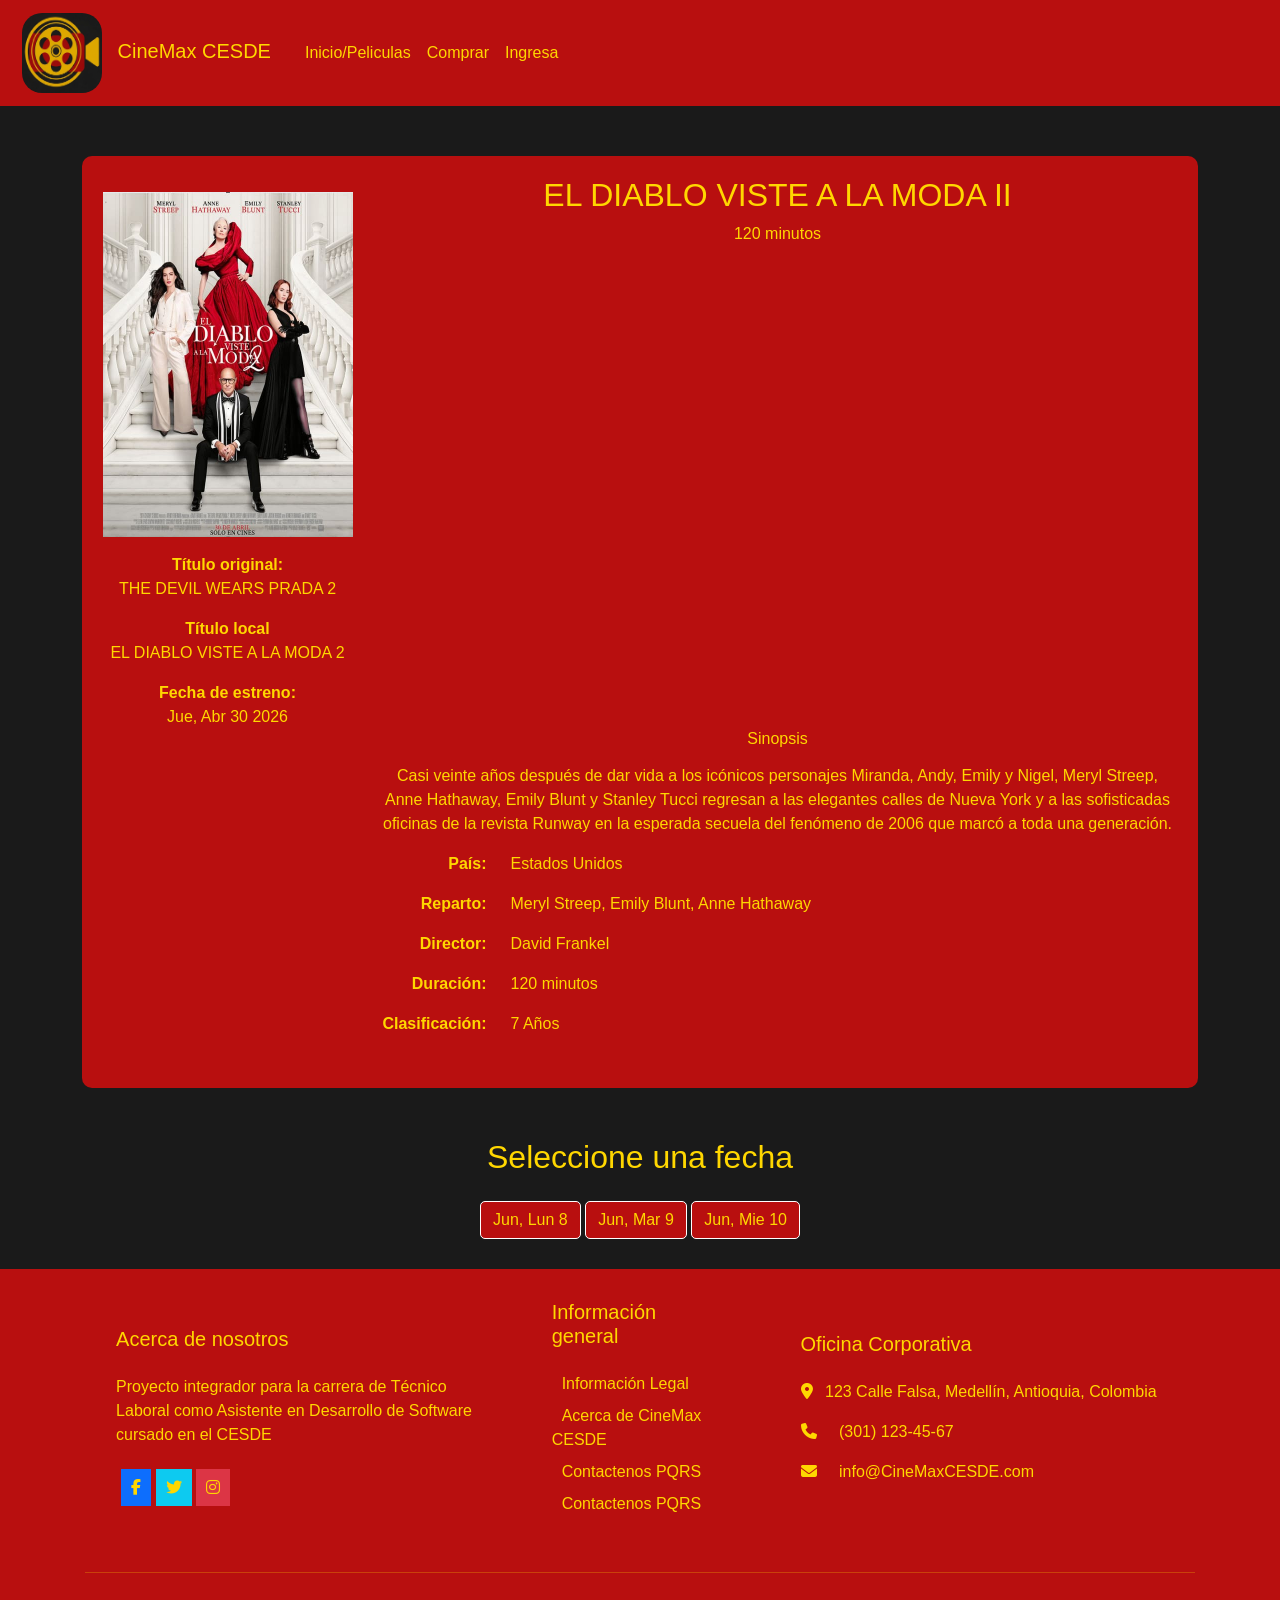
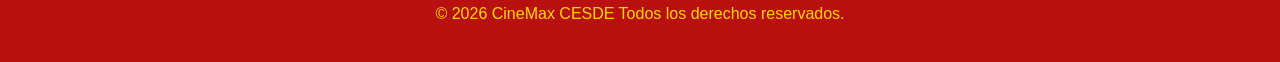
==== movieDetails.html @ 4f461a6c "agregado de arxhivos Se agregan los archivos para el funcionamiento de la página" ====
<!DOCTYPE html>
<html lang="en">

<head>
    <meta charset="UTF-8">
    <meta name="viewport" content="width=device-width, initial-scale=1.0">
    <link href="https://cdn.jsdelivr.net/npm/bootstrap@5.3.8/dist/css/bootstrap.min.css" rel="stylesheet"
        integrity="sha384-sRIl4kxILFvY47J16cr9ZwB07vP4J8+LH7qKQnuqkuIAvNWLzeN8tE5YBujZqJLB" crossorigin="anonymous">
    <link href="https://cdnjs.cloudflare.com/ajax/libs/font-awesome/6.4.2/css/all.min.css" rel="stylesheet">
    <link rel="stylesheet" href="./CSS/style.css">
    <title>CineMax CESDE</title>
</head>

<body>
    <header>
        <nav class="navbar navbar-expand-lg" style="background-color: #B80F0F;">
            <section class="container-fluid">
                <a class="navbar-brand" href="#" style="color: #FFD700;">
                    <img src="./img/logo1.png" alt="Bootstrap" width="30" height="24"
                        class="header_img">
                    CineMax CESDE
                </a>
                <button class="navbar-toggler" type="button" data-bs-toggle="collapse"
                    data-bs-target="#navbarNavAltMarkup" aria-controls="navbarNavAltMarkup" aria-expanded="false"
                    aria-label="Toggle navigation">
                    <span class="navbar-toggler-icon"></span>
                </button>
                <section class="collapse navbar-collapse" id="navbarNavAltMarkup">
                    <sectin class="navbar-nav">
                        <a class="nav-link font_color" aria-current="page"
                            href="./index.html">Inicio/Peliculas</a>
                        <a class="nav-link font_color" href="./purchaseForm.html">Comprar</a>
                        <a class="nav-link font_color" href="#">Ingresa</a>
                </section>
            </section>
            </section>
        </nav>
    </header>

    <main>
        <section class="site-container">
            <section class="container">
                <!-- Se establece que el tamaño total de la tarjeta del detalle de la pelicula es de 12 columnas dentro del contenedor -->
                <section class="col-md-12">
                    <section class="movie-details">
                        <section class="row">
                            
                            <!-- Contenedor izquiero que contiene el poster -->
                            <section class="col-md-3 movie_poster text-center">
                                <img class="mt-3 mb-3" src="./img/elDiabloVisteAlaModa.jpg" alt="">
                                <p>
                                    <strong>Título original:</strong>
                                    <br>
                                    <span>THE DEVIL WEARS PRADA 2</span>
                                </p>
                                <p>
                                    <strong>Título local</strong>
                                    <br>
                                    <span>EL DIABLO VISTE A LA MODA 2</span>
                                </p>
                                <p>
                                    <strong>Fecha de estreno:</strong>
                                    <br>
                                    <span>Jue, Abr 30 2026</span>
                                </p>
                            </section>

                            <!-- Contenedor derecho que contiene el trailer -->
                            <section class="col-md-9 movie_trailer text-center trailer-container">
                                <section class="title-box">
                                    <h2>EL DIABLO VISTE A LA MODA II</h2>
                                    <p>120 minutos</p>
                                </section>
                                <section class="movie-trailer mb-3 ratio ratio-16x9">
                                    <iframe width="800" height="600"
                                        src="https://www.youtube.com/embed/n9Ie3eauhhc?si=WzU7lZIWTwd6fKKq"
                                        title="YouTube video player" frameborder="0"
                                        allow="accelerometer; autoplay; clipboard-write; encrypted-media; gyroscope; picture-in-picture; web-share"
                                        referrerpolicy="strict-origin-when-cross-origin" allowfullscreen></iframe>
                                </section>
                                <section class="movie-sinopsis">
                                    <h6 class="mb-3">Sinopsis</h6>
                                    <p>Casi veinte años después de dar vida a los icónicos personajes Miranda, Andy,
                                        Emily y Nigel, Meryl Streep, Anne Hathaway, Emily Blunt y Stanley Tucci regresan
                                        a las elegantes calles de Nueva York y a las sofisticadas oficinas de la revista
                                        Runway en la esperada secuela del fenómeno de 2006 que marcó a toda una
                                        generación.</p>
                                </section>
                                <section class="row mb-3">
                                    <!-- Se genera un nuevo contenedor que a su vez se divide en dos para los detalles de la pelicula
                                        de modo que estos queden alineados -->
                                    <section class="row">
                                        <section class="col-4 col-md-2 text-end"><strong>País:</strong></section>
                                        <section class="col-8 col-md-10 text-start mb-3"><span>Estados Unidos</span>
                                        </section>
                                    </section>
                                    <section class="row">
                                        <section class="col-4 col-md-2 text-end"><strong>Reparto:</strong></section>
                                        <section class="col-8 col-md-10 text-start mb-3"><span>Meryl Streep, Emily Blunt,
                                                Anne Hathaway</span></section>
                                    </section>
                                    <section class="row">
                                        <section class="col-4 col-md-2 text-end"><strong>Director:</strong></section>
                                        <section class="col-8 col-md-10 text-start mb-3"><span>David Frankel</span></section>
                                    </section>
                                    <section class="row">
                                        <section class="col-4 col-md-2 text-end"><strong>Duración:</strong></section>
                                        <section class="col-8 col-md-10 text-start mb-3"><span>120 minutos</span></section>
                                    </section>
                                    <section class="row">
                                        <section class="col-4 col-md-2 text-end"><strong>Clasificación:</strong>
                                        </section>
                                        <section class="col-8 col-md-10 text-start mb-3"><span>7 Años</span></section>
                                    </section>
                                </section>
                            </section>
                        </section>
                    </section>
                </section>
                <section class="col-md-12 text-center mb-4">
                    <h2>Seleccione una fecha</h2>
                </section>
                <section class="col-md-12 text-center">
                    <a href="./purchaseForm.html" class="btn btn-primary allButton">Jun, Lun 8</a>
                    <a href="./purchaseForm.html" class="btn btn-primary allButton">Jun, Mar 9</a>
                    <a href="./purchaseForm.html" class="btn btn-primary allButton">Jun, Mie 10</a>
                </section>
            </section>
        </section>
    </main>

    <!--  py-5 añade espacio vertical (relleno o padding) -->
    <footer class="py-3 footer_information" style="background-color: #B80F0F;">
        <section class="container">
            <section class="row g-4">
                <!-- Company Info -->
                <section class="col-lg-4 col-md-6">
                    <h5 class="mb-4">Acerca de nosotros</h5>
                    <p class="mb-4">Proyecto integrador para la carrera de Técnico Laboral como Asistente en
                        Desarrollo de Software cursado en el CESDE</p>
                    <section class="social-links">
                        <a href="#" class="social-icon bg-primary"><i class="fab fa-facebook-f"></i></a>
                        <a href="#" class="social-icon bg-info"><i class="fab fa-twitter"></i></a>
                        <a href="#" class="social-icon bg-danger"><i class="fab fa-instagram"></i></a>
                    </section>
                </section>

                <!-- Quick Links -->
                <section class="col-lg-2 col-md-6">
                    <h5 class="mb-4">Información general</h5>
                    <ul class="list-unstyled">
                        <li class="mb-2"><a href="#" class="footer-link">Información Legal</a></li>
                        <li class="mb-2"><a href="#" class="footer-link">Acerca de CineMax CESDE</a></li>
                        <li class="mb-2"><a href="#" class="footer-link">Contactenos PQRS</a></li>
                        <li class="mb-2"><a href="#" class="footer-link">Contactenos PQRS</a></li>
                    </ul>
                </section>
                <!-- Contact Info -->
                <section class="col-lg-4 col-md-6">
                    <h5 class="mb-4">Oficina Corporativa</h5>
                    <ul class="list-unstyled">
                        <li class="mb-3">
                            <i class="fas fa-map-marker-alt me-2"></i>
                            123 Calle Falsa, Medellín, Antioquia, Colombia
                        </li>
                        <li class="mb-3">
                            <i class="fas fa-phone me-2"></i>
                            <a href="tel:+1234567890" class="footer-link"> (301) 123-45-67</a>
                        </li>
                        <li class="mb-3">
                            <i class="fas fa-envelope me-2"></i>
                            <a href="mailto:contact@example.com" class="footer-link"> info@CineMaxCESDE.com</a>
                        </li>
                    </ul>
                </section>
            </section>

            <!-- Copyright -->
            <section class="row mt-1">
                <section class="col-12">
                    <hr class="mb-4">
                    <section class="text-center">
                        <p class="mb-0">&copy; 2026 CineMax CESDE Todos los derechos reservados.</p>
                    </section>
                </section>
            </section>
        </section>
    </footer>
    <script src="https://cdn.jsdelivr.net/npm/bootstrap@5.3.8/dist/js/bootstrap.bundle.min.js"
        integrity="sha384-FKyoEForCGlyvwx9Hj09JcYn3nv7wiPVlz7YYwJrWVcXK/BmnVDxM+D2scQbITxI"
        crossorigin="anonymous"></script>
</body>

</html>
---- CSS/style.css ----
/*ESTILOS GENERALES*/
body{
    font-family: sans-serif;
    background-color: #1a1a1a;
    color: #FFD700;
}

/*Se da estilo a todos los botones*/
.allButton{
    border-radius: 5px;
    background-color: #B80F0F;
    color: #FFD700;
        border: 1px solid white;

}

/*Se definir la clase para sobreescribir algunas de las propiedades por defecto de bootstrap*/
.font_color{
    color: #FFD700;
}

/*Efecto al poner el cursor sobre un link*/
.font_color:hover{
    color: #d1cfc3;
}

/*Efecto al poner el cursor sobre un boton*/
.allButton:hover{
    border: 1px solid #c6c6c6;
    box-shadow: 0 1px 1px #000001;
    color: #FFD700;
    background-color: #B80F0F;

    
}

/*Se da estilos a los imputs cuando esten siendo seleccionados*/
input[type="text"]:focus{
    outline: none;
    border: 1px solid #c6c6c6;
    box-shadow: 0 1px 1px #000001;
    background-color: #B80F0F;
    color: #FFD700;
}

/*Efecto que da al "pararse" sobre un cuadro de texto*/
input[type="text"]:focus::placeholder{
    color: #FFD700;
}

/*Efecto que da al pararse sobre un cuadro numerico*/
input[type="number"]:focus{
    outline: none;
    border: 1px solid #c6c6c6;
    box-shadow: 0 1px 1px #000001;
    background-color: #B80F0F;
    color: #FFD700;
}

input[type="date"]:focus{
    outline: none;
    border: 1px solid #c6c6c6;
    box-shadow: 0 1px 1px #000001;
    background-color: #B80F0F;
    color: #FFD700;
}

input[type="time"]:focus{
    outline: none;
    border: 1px solid #c6c6c6;
    box-shadow: 0 1px 1px #000001;
    background-color: #B80F0F;
    color: #FFD700;
}

.form-select:focus{
    outline: none;
    border: 1px solid #c6c6c6;
    box-shadow: 0 1px 1px #000001;
    background-color: #B80F0F;
    color: #FFD700;
}

/*Elimina la decoración por defecto de los links*/
a{
    text-decoration: none;
    color: #FFD700;
    margin: auto;
    padding: 10px;
}

/*Da efecto al poner el cursor sobre un link*/
a:hover{
    color: #d1cfc3;
}

li{
    list-style: none;
}

/*ESTILOS DEL HEADER*/

/*Le da tamaño al logo que va al lado del nombre*/
.header_img{
    width: 80px;
    height: 80px;
    margin-right: 10px;
    border-radius: 20px;
}

/*ESTILOS DEL MAIN*/

/*Le añade margen superior a las tarjetas de la cartelera*/
.movie_card{
    margin-top: 90px;
}

/*Hace que los elementos del formulatio de compra queden uno debajo del otro*/
.form_purchase{
    display: flex;
    flex-direction: column;
}

/*Da espacio al titlo de cartelera*/
.container_cartelera{
    margin-top: 50px;
    background-color: #B80F0F;
    border-radius: 5px;
}

/*formulario de compra*/

/*Añade margenes el formulario de compra*/
.purchase_form{
    margin: 100px;
}

/*Estilos del detalle de la pelicula*/

.movie-details{
    background-color: #B80F0F;
    border-radius: 10px;
    padding: 20px;
    margin-top:50px;
    margin-bottom: 50px;
}

/*Se le cambia el tamaño a la imagen de la pagina del detalle de la pelicula*/
.movie_poster img{
    width: 250px;
}

/*Ajustando el video para que sea reponsive*/
.movie-trailer{
    position: relative;
    width: 100%;
}

/*ESTILOS DEO FOOTER*/
.footer_information{
    display: flex;
    flex-direction: column;
    align-items: center;
    justify-content: center;
    background-color: #B80F0F;
    margin-top: 30px;
}

/*Permite organizar en fila los elementos del footer cuando se alcance 768px*/


.footer_information section{
    padding: 5px;
    margin: auto;
}

/*Establece un tamaño predeterminado para las imagenes de contacto*/
.footer_contact img{
    width: 24px;
    height: 24px;
}

/*Agrega efecto al poner el cursor encima de los iconos de contacto*/
.footer_contact a:hover{
    border: 1px solid #c6c6c6;
    box-shadow: 0 1px 1px #000001;
    border-radius: 100px;
}
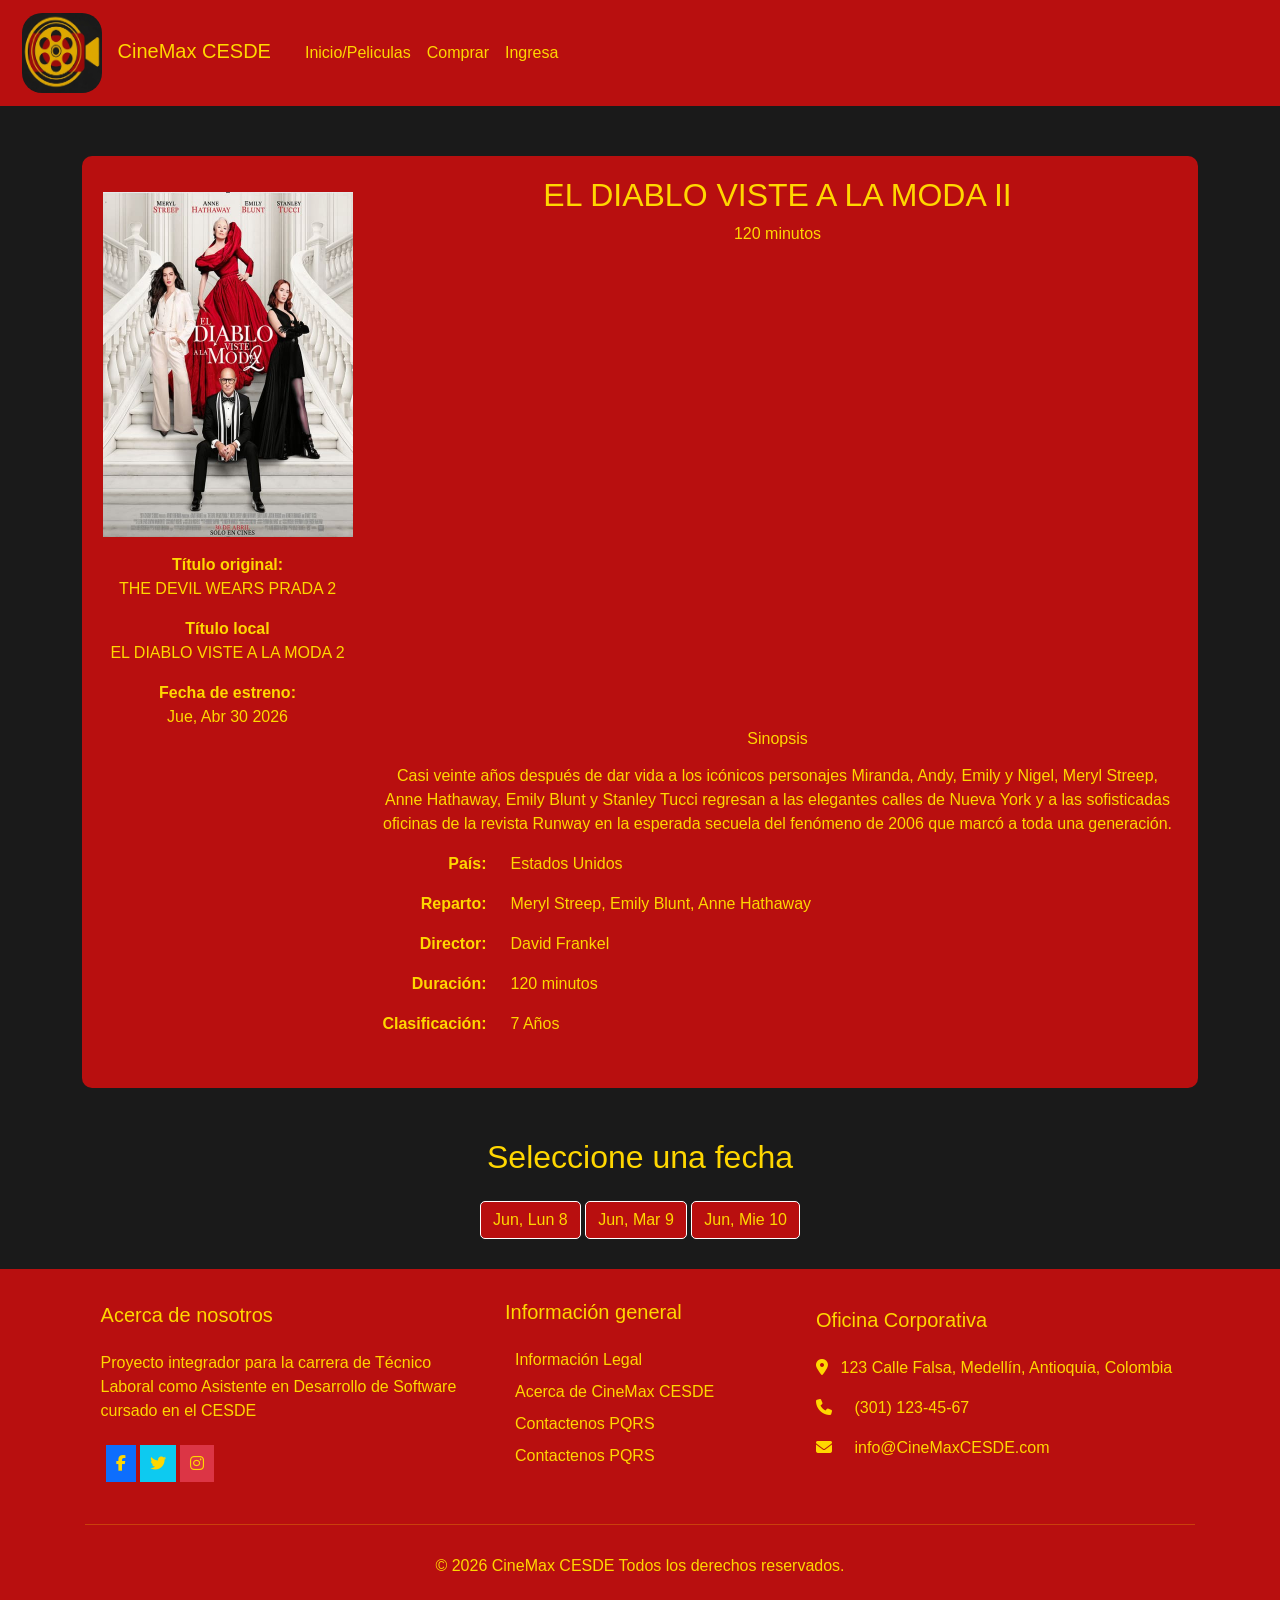
==== commit 1450df18: "Fix HTML encoding issues in movieDetails.html Se modifica la clase del footer en la columna de infor" ====
--- a/movieDetails.html
+++ b/movieDetails.html
@@ -146,7 +146,7 @@
                 </section>
 
                 <!-- Quick Links -->
-                <section class="col-lg-2 col-md-6">
+                <section class="col-lg-3 col-md-6">
                     <h5 class="mb-4">Información general</h5>
                     <ul class="list-unstyled">
                         <li class="mb-2"><a href="#" class="footer-link">Información Legal</a></li>
@@ -191,4 +191,4 @@
         crossorigin="anonymous"></script>
 </body>
 
-</html>+</html>
